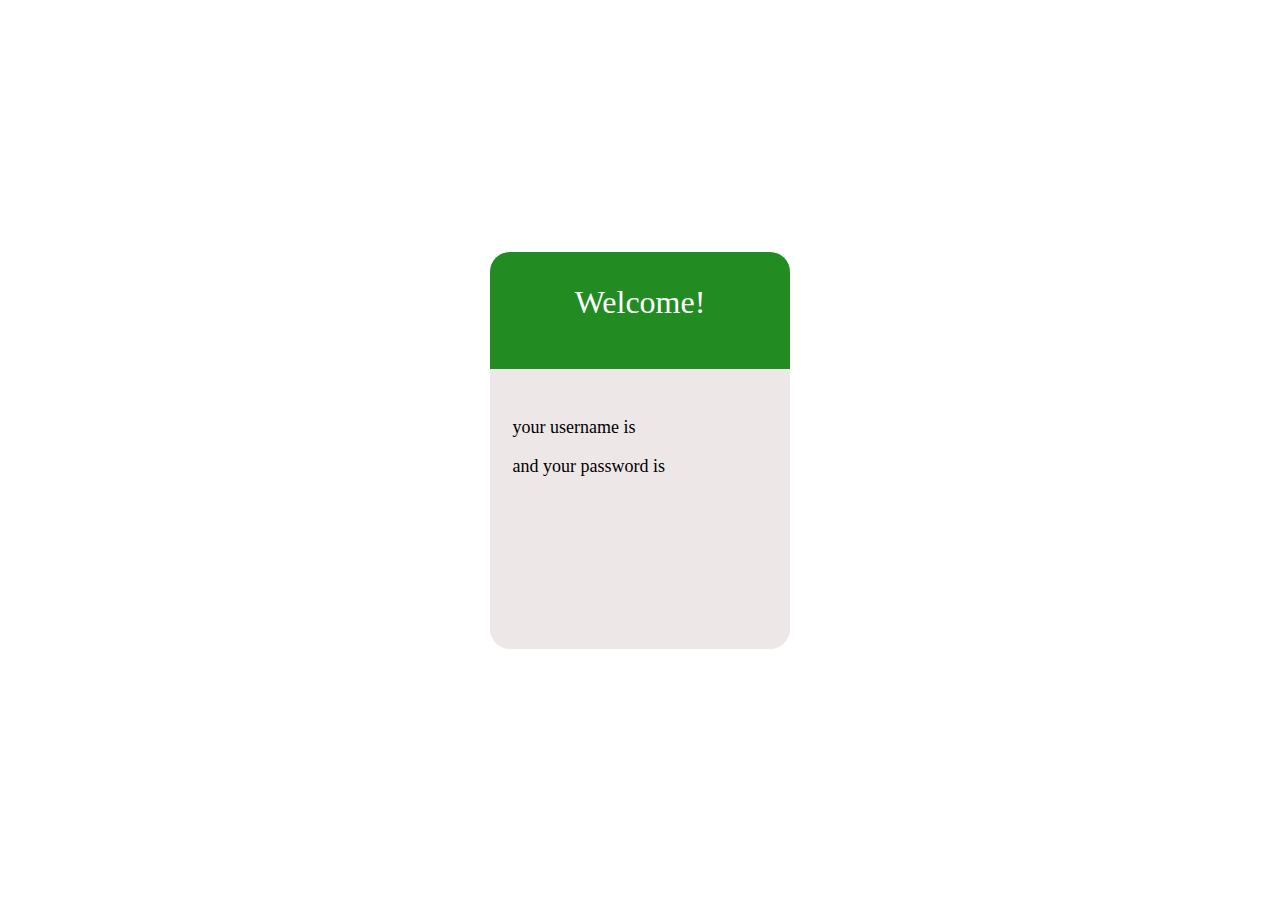
==== q3/index.html @ bbe8d37e "v2" ====
<html lang="en">
<head>
    <meta charset="UTF-8">
    <meta http-equiv="X-UA-Compatible" content="IE=edge">
    <meta name="viewport" content="width=device-width, initial-scale=1.0">
    <link rel="stylesheet" href="style.css">
    <script src="main.js"></script>
    <title>Document</title>
</head>
<body onload="get()">
    <div class="container">
        <div class="title">
            Welcome!
        </div>
        <div class="info">
            <p>your username is</p><span id="usr"></span><p>and your password is</p> <span id="pass"></span>
        </div>
    </div>
</body>
</html>
---- q3/style.css ----
body, html{
    margin: 0;
    padding: 0;
    display: flex;
    align-items: center;
   justify-content: center;
}
.container{
    display: flex;
    justify-content: center;
    align-items: center;
    flex-direction: column;
    border-top-left-radius: 20px; 
    border-top-right-radius: 20px;
    width: 300px; 
    border-radius: 20px;
    background-color: rgb(237, 231, 231);
}
.title{
    font-size: 32px;
    height: 85px;
    width: 100%;
    background-color: forestgreen;
    color: white;
    border-top-left-radius: 20px; 
    border-top-right-radius: 20px; 
    text-align: center;
    padding-top: 32px;
}

.info{
    transition: 5s;
    width: 90%;
    margin-left: 15px;
    height: 250px;
    margin-top: 30px;
    font-size: 18px;

}
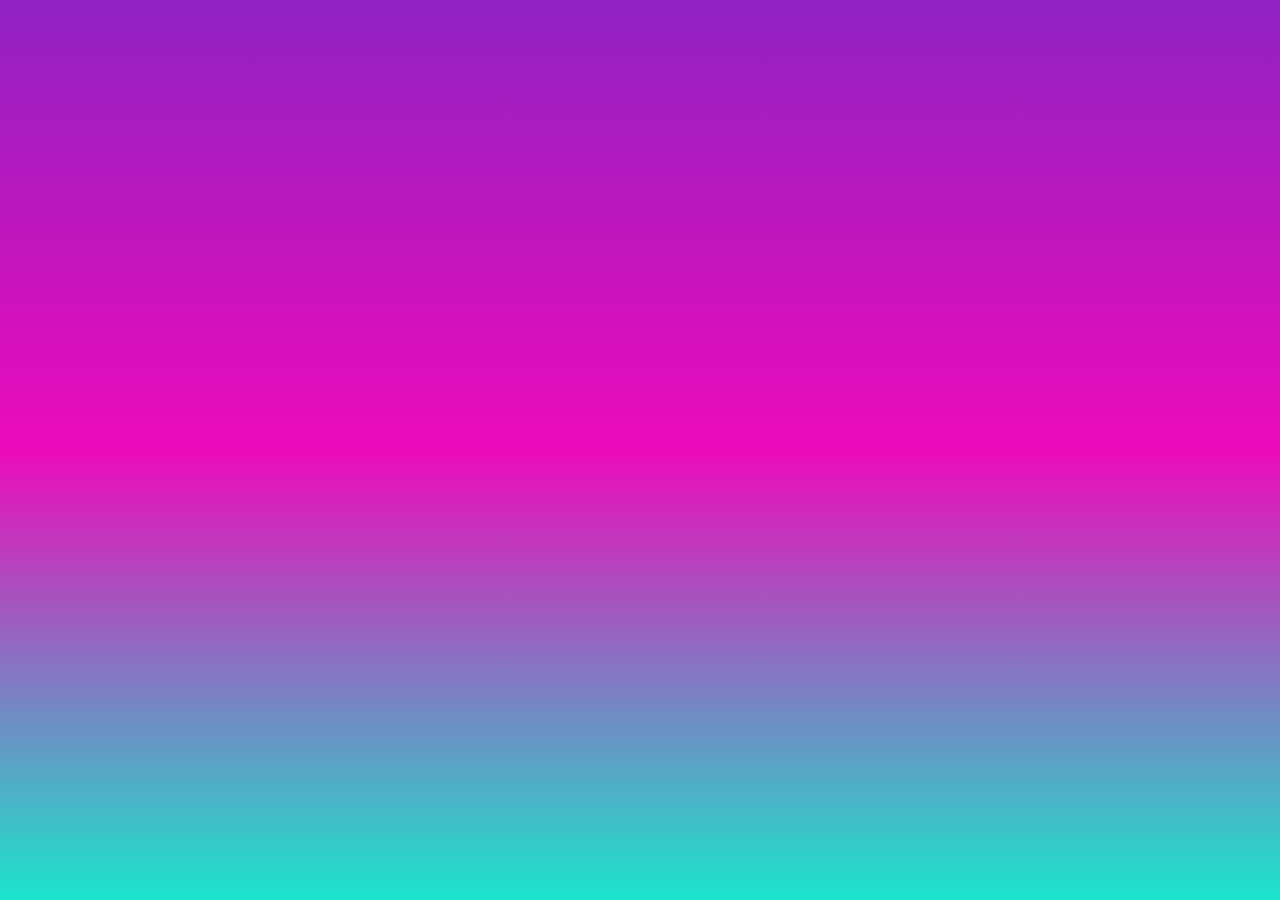
==== commit 1adc5255: "v3" ====
--- a/q3/index.html
+++ b/q3/index.html
@@ -8,12 +8,12 @@
     <title>Document</title>
 </head>
 <body onload="get()">
-    <div class="container">
+    <div class="container" id="container">
         <div class="title">
-            Welcome!
+            Welcome <span id="un"></span>!
         </div>
         <div class="info">
-            <p>your username is</p><span id="usr"></span><p>and your password is</p> <span id="pass"></span>
+            </span><p>Your password is</p> <span id="pass"></span>
         </div>
     </div>
 </body>
--- a/q3/style.css
+++ b/q3/style.css
@@ -4,6 +4,7 @@
     display: flex;
     align-items: center;
    justify-content: center;
+   background-image: linear-gradient(#9022c3, #ec0bba,#1be5cb );
 }
 .container{
     display: flex;
@@ -14,7 +15,9 @@
     border-top-right-radius: 20px;
     width: 300px; 
     border-radius: 20px;
-    background-color: rgb(237, 231, 231);
+    background-color: white;
+    visibility: hidden;
+    box-shadow: 1px 1px 4px 1px rgb(122, 120, 120);
 }
 .title{
     font-size: 32px;
@@ -29,10 +32,14 @@
 }
 
 .info{
+    display: flex;
+    align-items:center;
+    justify-content:start;
+    flex-direction: column;
     transition: 5s;
     width: 90%;
     margin-left: 15px;
-    height: 250px;
+    height: 120px;
     margin-top: 30px;
     font-size: 18px;
 
